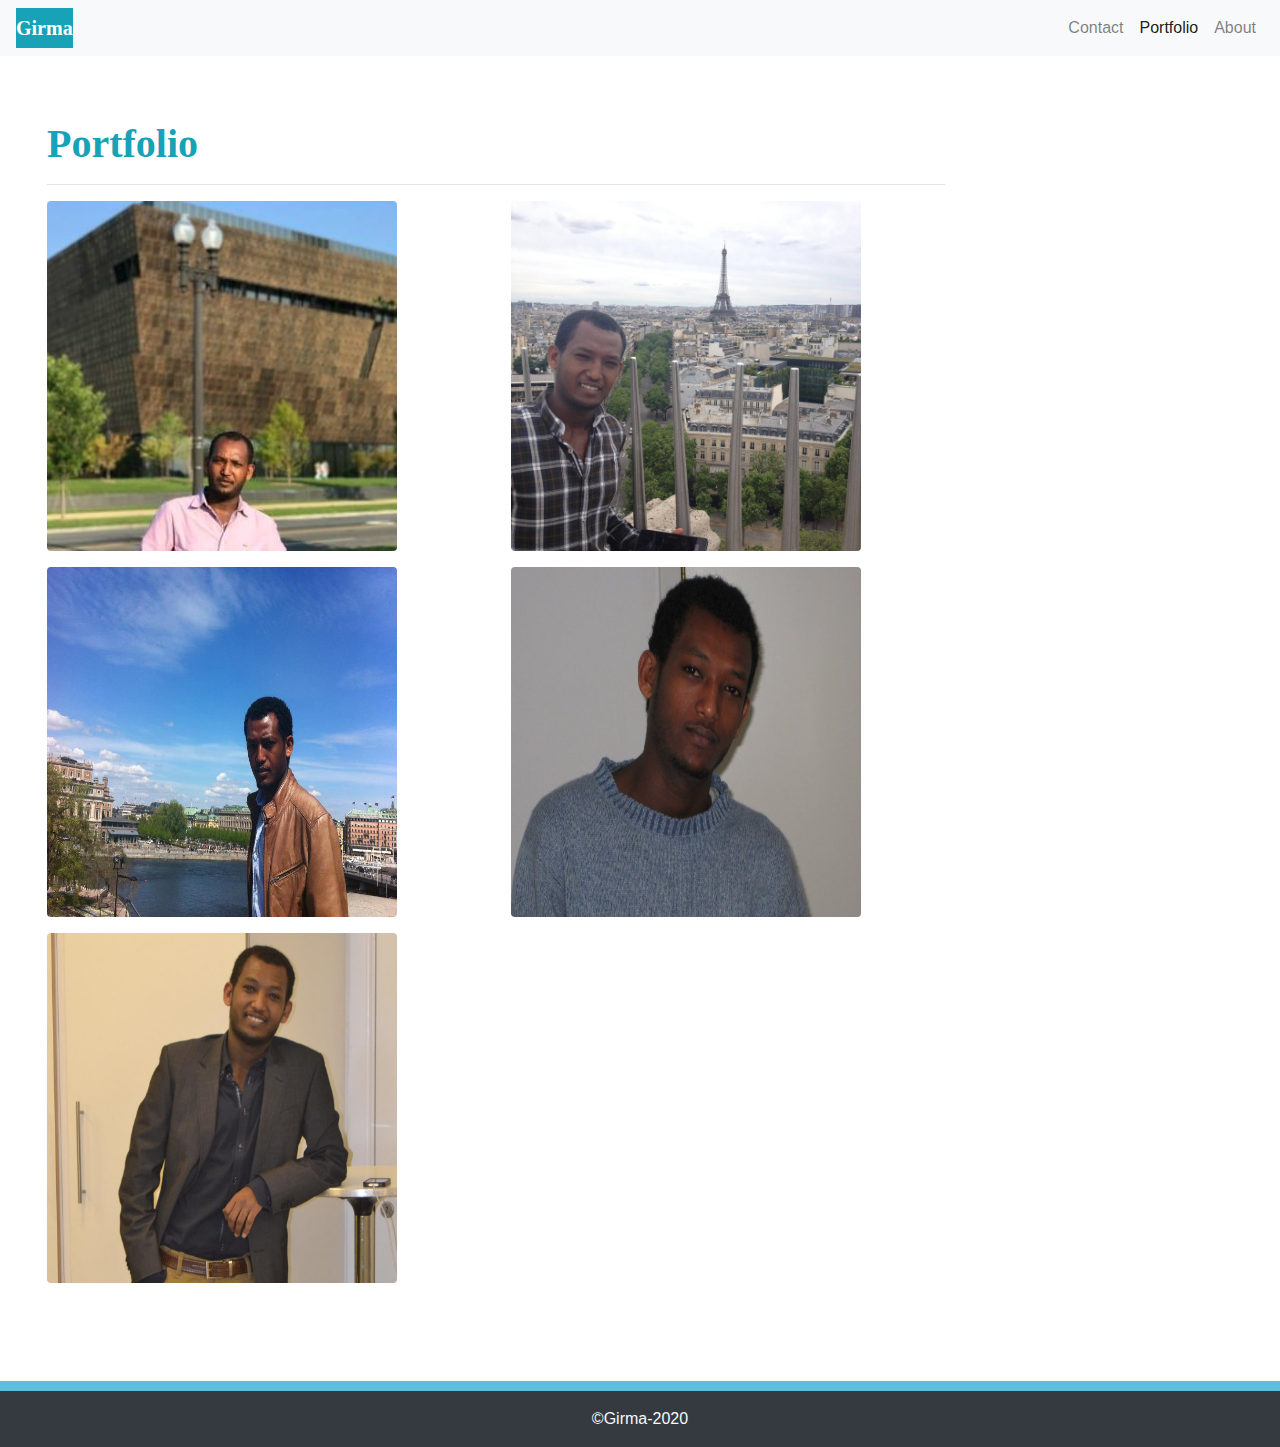
==== portfolio.html @ 7916dcc7 "add portfolio pics and add functionality to all html files" ====
<!DOCTYPE html>
<html lang="en">
<head>
    <meta charset="UTF-8">
    <meta name="viewport" content="width=device-width, initial-scale=1.0">
    <title>Portfolio</title>
    <!-- bootstrap CDN -->
    <link rel="stylesheet" href="https://stackpath.bootstrapcdn.com/bootstrap/4.5.2/css/bootstrap.min.css" integrity="sha384-JcKb8q3iqJ61gNV9KGb8thSsNjpSL0n8PARn9HuZOnIxN0hoP+VmmDGMN5t9UJ0Z" crossorigin="anonymous">
    <!-- Google fonts CDN -->
    <link href="https://fonts.googleapis.com/css2?family=Noto+Serif:wght@400;700&family=Roboto+Slab:wght@400;700&display=swap" rel="stylesheet">
    <!-- font-awesome CDN -->
    <link rel="stylesheet" href="https://use.fontawesome.com/releases/v5.2.0/css/all.css"
    integrity="sha384-hWVjflwFxL6sNzntih27bfxkr27PmbbK/iSvJ+a4+0owXq79v+lsFkW54bOGbiDQ" crossorigin="anonymous">

    <!-- custom CSS -->
    <link rel="stylesheet" href="./assets/css/style.css">
</head>
<body>
    <!-- navbar with hamburger on smaller screens -->    
    <div class="pt-5">
    <nav class="navbar navbar-expand-lg fixed-top navbar-light bg-light">              
            <a class="navbar-brand bg-info font-weight-bold text-white about" href="./index.html">Girma</a>
            <button class="navbar-toggler" type="button" data-toggle="collapse" data-target="#navbarNav" aria-controls="navbarNav" aria-expanded="false" aria-label="Toggle navigation">
            <span class="navbar-toggler-icon"></span>
            </button>
            <div class="collapse navbar-collapse" id="navbarNav">
            <ul class="navbar-nav ml-auto">
                <li class="nav-item">
                <a class="nav-link" href="./contact.html">Contact <span class="sr-only">(current)</span></a>
                </li>
                <li class="nav-item active">
                <a class="nav-link" href="./portfolio.html">Portfolio</a>
                </li>
                <li class="nav-item">
                <a class="nav-link" href="./index.html">About</a>
                </li>            
            </ul>
            </div>       
    </nav>
      
    
    <!-- <main class="my-3 "> -->
    <div id="portfolio-container" class="container  bg-white my-5 mx-3">        
            <div class="row px-3">
                <div class="col">
                    <h1 class="text-info about font-weight-bold  pt-4">
                        Portfolio
                    </h1>     
                    <hr>              
                </div>               
            </div>            
            <div class="row px-3">                               
                <div class="col-lg-6">
                    <figure>
                        <a href="https://girmad.github.io/" class="stretched-link" target="_blank">
                        <img src="./assets/images/black-history.jpg" alt="" class="img-fluid rounded portfolio-image">
                        </a>
                    </figure>
                </div>               
                <div class="col-lg-6">
                    </figure>
                        <a href="https://girmad.github.io/responsive-portfolio/contact.html" class="stretched-link" target="_blank">
                        <img src="./assets/images/girma-paris.jpg" alt="" class="img-fluid rounded portfolio-image">
                        </a>
                    </figure>
                </div>                                               
            </div>
            <!-- second row on large screen -->
            <div class="row px-3">                               
                <div class="col-lg-6">
                    <figure>
                        <a href="https://girmad.github.io/Responsive_Portfolio/" class="stretched-link" target="_blank">
                        <img src="./assets/images/girma-stockholm.jpg" alt="" class="img-fluid rounded portfolio-image">
                        </a>
                    </figure>
                </div>               
                <div class="col-lg-6">
                    </figure>
                        <a href="https://girmad.github.io/Responsive_Portfolio/" class="stretched-link" target="_blank">
                        <img src="./assets/images/younger-me.jpg" alt="" class="img-fluid rounded portfolio-image">
                        </a>
                    </figure>
                </div>                                               
            </div>
            
            <div class="row pb-5 px-3">
                <div class="col-lg-6">
                    <figure>
                        <a href="https://girmad.github.io/Responsive_Portfolio/" class="stretched-link" target="_blank">
                            <img src="./assets/images/girma-copenhagen.jpg" alt="" class="img-fluid rounded portfolio-image">
                        </a>
                    </figure>
                </div>                                                   
            </div>                    
    </div>
    <!-- </main> -->
    <footer class="bg-dark text-muted py-3 text-center footer">   
        <!-- <div class="container text-center"> -->
         
         <a class="text-light"  href="">&#169;Girma-2020</a> 
         <div class="icons float-right pr-5">
              <a class="text-light" href="https://twitter.com/?lang=en" target="_blank">
                  <i class="fab fa-twitter "></i>
              </a>
              <a class="text-light" href="https://www.facebook.com/gerrymanderib" target="_blank">
                  <i class="fab fa-facebook"></i>
              </a>
              <a class="text-light" href="https://www.linkedin.com/feed/" target="_blank">
                  <i class="fab fa-linkedin"></i>
              </a>
              <a class="text-light" href="https://girmad.github.io/" target="_blank">
                  <i class="fab fa-github"></i>
              </a>
          </div>  
        <!-- </div>      -->
      </footer>
   

      
   
    
    
    <!-- JS files to support some bootsrtap features -->
    <script src="https://code.jquery.com/jquery-3.5.1.slim.min.js" integrity="sha384-DfXdz2htPH0lsSSs5nCTpuj/zy4C+OGpamoFVy38MVBnE+IbbVYUew+OrCXaRkfj" crossorigin="anonymous"></script>
    <script src="https://cdn.jsdelivr.net/npm/popper.js@1.16.1/dist/umd/popper.min.js" integrity="sha384-9/reFTGAW83EW2RDu2S0VKaIzap3H66lZH81PoYlFhbGU+6BZp6G7niu735Sk7lN" crossorigin="anonymous"></script>
    <script src="https://stackpath.bootstrapcdn.com/bootstrap/4.5.2/js/bootstrap.min.js" integrity="sha384-B4gt1jrGC7Jh4AgTPSdUtOBvfO8shuf57BaghqFfPlYxofvL8/KUEfYiJOMMV+rV" crossorigin="anonymous"></script>
</div>
</body>
</html>
---- assets/css/style.css ----
html {
    position: relative;
    min-height: 100%;
}
body {
    background-image: url(https://www.transparenttextures.com/patterns/dark-leather.png);
    background-size: cover;
    margin: 0 0 100px;
}  
.footer {
    position: absolute;
    left: 0;
    bottom: 0;   
    width: 100%;
    box-shadow: 0 -10px rgb(91, 192, 222, 1);
} 
#girma {
    width: 15rem;
    height: 18rem;
}
.about {
    font-family: 'Libre Baskerville', serif; 
    font-weight: 700;
}
#portfolio-container {
    max-width: 75%;
}
@media screen and (max-width: 500px) {
    #portfolio-container {
        /* width: 100%; */
        margin: 20px 0;
    }
}
/* .navbar-brand {
    margin-left: 2.2rem;
} */
.portfolio-image {
    width: 350px;
    height: 350px;
}
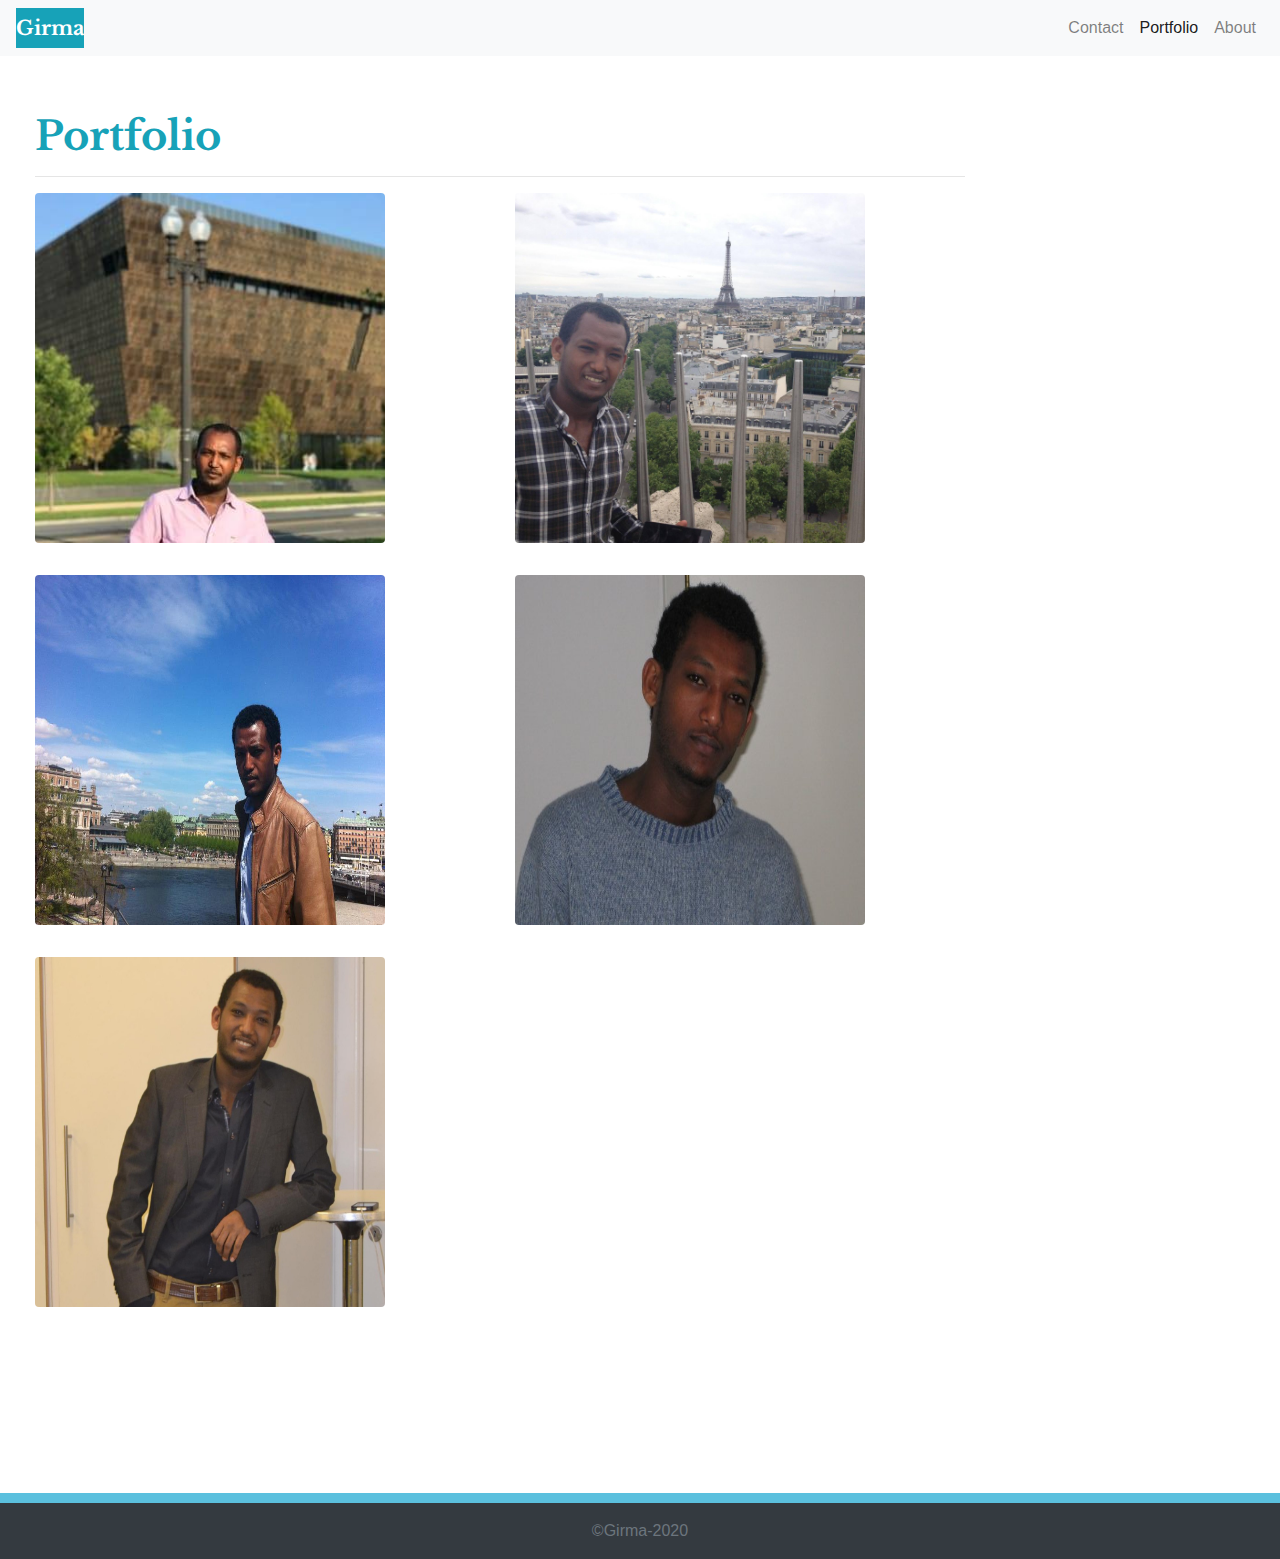
==== commit 59decf14: "html validation update" ====
--- a/portfolio.html
+++ b/portfolio.html
@@ -7,7 +7,7 @@
     <!-- bootstrap CDN -->
     <link rel="stylesheet" href="https://stackpath.bootstrapcdn.com/bootstrap/4.5.2/css/bootstrap.min.css" integrity="sha384-JcKb8q3iqJ61gNV9KGb8thSsNjpSL0n8PARn9HuZOnIxN0hoP+VmmDGMN5t9UJ0Z" crossorigin="anonymous">
     <!-- Google fonts CDN -->
-    <link href="https://fonts.googleapis.com/css2?family=Noto+Serif:wght@400;700&family=Roboto+Slab:wght@400;700&display=swap" rel="stylesheet">
+    <link href="https://fonts.googleapis.com/css2?family=Libre+Baskerville:wght@400;700&family=PT+Serif:wght@400;700&display=swap" rel="stylesheet">
     <!-- font-awesome CDN -->
     <link rel="stylesheet" href="https://use.fontawesome.com/releases/v5.2.0/css/all.css"
     integrity="sha384-hWVjflwFxL6sNzntih27bfxkr27PmbbK/iSvJ+a4+0owXq79v+lsFkW54bOGbiDQ" crossorigin="anonymous">
@@ -15,15 +15,19 @@
     <!-- custom CSS -->
     <link rel="stylesheet" href="./assets/css/style.css">
 </head>
-<body>
-    <!-- navbar with hamburger on smaller screens -->    
-    <div class="pt-5">
-    <nav class="navbar navbar-expand-lg fixed-top navbar-light bg-light">              
+<!-- padding on top and bottom was used to free up space for the fixed top navbar, without this padding the content of the page will still to the navbar. -->
+<body class="py-5">
+  
+        <!-- a bootstrap navbar that explands on large screen and a hamburger on smaller screen -->
+        <!-- the bavbar is also made to be fixed-top - scrolling the page down will not hide it -->
+        <nav class="navbar navbar-expand-lg fixed-top navbar-light bg-light">   
+             <!-- a bold, written in white, and given a bootstrap info background color -->           
             <a class="navbar-brand bg-info font-weight-bold text-white about" href="./index.html">Girma</a>
             <button class="navbar-toggler" type="button" data-toggle="collapse" data-target="#navbarNav" aria-controls="navbarNav" aria-expanded="false" aria-label="Toggle navigation">
             <span class="navbar-toggler-icon"></span>
             </button>
             <div class="collapse navbar-collapse" id="navbarNav">
+            <!-- ml-auto pushes the nav items to the right -->
             <ul class="navbar-nav ml-auto">
                 <li class="nav-item">
                 <a class="nav-link" href="./contact.html">Contact <span class="sr-only">(current)</span></a>
@@ -36,37 +40,42 @@
                 </li>            
             </ul>
             </div>       
-    </nav>
-      
-    
-    <!-- <main class="my-3 "> -->
-    <div id="portfolio-container" class="container  bg-white my-5 mx-3">        
-            <div class="row px-3">
+        </nav>    
+        <!-- a semantic tag <main> is used to show this is the main section of the page -->
+        <!-- a bootstrap container is used to make the content not take 100% of the width. padding is applied too -->
+        <main id="portfolio-container" class="container bg-white">        
+            <div class="row ">
                 <div class="col">
                     <h1 class="text-info about font-weight-bold  pt-4">
                         Portfolio
                     </h1>     
                     <hr>              
                 </div>               
-            </div>            
-            <div class="row px-3">                               
+            </div>     
+            <!-- first row -->
+            <div class="row ">   
+                <!-- on large and above screen sizes each row has two columns -->
+                <!-- on less than large screen sized each row has one column -->
                 <div class="col-lg-6">
-                    <figure>
+                    <!-- stretched link bootstrap link is used to make the whole picture a link -->
+                    <!-- appropriate bootstrap classes are called to make the image look as instructed -->
+                    <figure >
                         <a href="https://girmad.github.io/" class="stretched-link" target="_blank">
                         <img src="./assets/images/black-history.jpg" alt="" class="img-fluid rounded portfolio-image">
                         </a>
                     </figure>
                 </div>               
                 <div class="col-lg-6">
-                    </figure>
-                        <a href="https://girmad.github.io/responsive-portfolio/contact.html" class="stretched-link" target="_blank">
+                    </figure >
+                        <a href="https://girmad.github.io/responsive-portfolio/contact.html" class="stretched-link"  target="_blank">
                         <img src="./assets/images/girma-paris.jpg" alt="" class="img-fluid rounded portfolio-image">
                         </a>
                     </figure>
                 </div>                                               
             </div>
-            <!-- second row on large screen -->
-            <div class="row px-3">                               
+            <!-- second row  -->
+            <!-- margins ared added on both top and bottom -->
+            <div class="row my-3">                               
                 <div class="col-lg-6">
                     <figure>
                         <a href="https://girmad.github.io/Responsive_Portfolio/" class="stretched-link" target="_blank">
@@ -82,8 +91,9 @@
                     </figure>
                 </div>                                               
             </div>
-            
-            <div class="row pb-5 px-3">
+            <!-- third row -->
+            <!-- padding bottom is added to make the white background stretch below the image a little further -->
+            <div class="row pb-5">
                 <div class="col-lg-6">
                     <figure>
                         <a href="https://girmad.github.io/Responsive_Portfolio/" class="stretched-link" target="_blank">
@@ -92,38 +102,34 @@
                     </figure>
                 </div>                                                   
             </div>                    
-    </div>
-    <!-- </main> -->
-    <footer class="bg-dark text-muted py-3 text-center footer">   
-        <!-- <div class="container text-center"> -->
-         
-         <a class="text-light"  href="">&#169;Girma-2020</a> 
+        </main>
+        <!-- bootstrap footer with social media link is used -->
+    <!-- font-awesome icons are used for social media icons -->
+    <footer class="bg-dark text-muted py-3 text-center footer">  
+        <div class="container text-center"> 
+         <!-- all the contents in the footer are made text-muted -->
+         <a class="text-muted"  href="https://girmad.github.io/">&#169;Girma-2020</a> 
          <div class="icons float-right pr-5">
-              <a class="text-light" href="https://twitter.com/?lang=en" target="_blank">
+              <a class="text-muted" href="https://twitter.com/?lang=en" target="_blank">
                   <i class="fab fa-twitter "></i>
               </a>
-              <a class="text-light" href="https://www.facebook.com/gerrymanderib" target="_blank">
+              <a class="text-muted" href="https://www.facebook.com/gerrymanderib" target="_blank">
                   <i class="fab fa-facebook"></i>
               </a>
-              <a class="text-light" href="https://www.linkedin.com/feed/" target="_blank">
+              <a class="text-muted" href="https://www.linkedin.com/feed/" target="_blank">
                   <i class="fab fa-linkedin"></i>
               </a>
-              <a class="text-light" href="https://girmad.github.io/" target="_blank">
+              <a class="text-muted" href="https://girmad.github.io/" target="_blank">
                   <i class="fab fa-github"></i>
               </a>
           </div>  
-        <!-- </div>      -->
-      </footer>
+        </div>      
+      </footer>   
+    
+        <!-- JS files to support some bootsrtap features -->
+        <script src="https://code.jquery.com/jquery-3.5.1.slim.min.js" integrity="sha384-DfXdz2htPH0lsSSs5nCTpuj/zy4C+OGpamoFVy38MVBnE+IbbVYUew+OrCXaRkfj" crossorigin="anonymous"></script>
+        <script src="https://cdn.jsdelivr.net/npm/popper.js@1.16.1/dist/umd/popper.min.js" integrity="sha384-9/reFTGAW83EW2RDu2S0VKaIzap3H66lZH81PoYlFhbGU+6BZp6G7niu735Sk7lN" crossorigin="anonymous"></script>
+        <script src="https://stackpath.bootstrapcdn.com/bootstrap/4.5.2/js/bootstrap.min.js" integrity="sha384-B4gt1jrGC7Jh4AgTPSdUtOBvfO8shuf57BaghqFfPlYxofvL8/KUEfYiJOMMV+rV" crossorigin="anonymous"></script>
    
-
-      
-   
-    
-    
-    <!-- JS files to support some bootsrtap features -->
-    <script src="https://code.jquery.com/jquery-3.5.1.slim.min.js" integrity="sha384-DfXdz2htPH0lsSSs5nCTpuj/zy4C+OGpamoFVy38MVBnE+IbbVYUew+OrCXaRkfj" crossorigin="anonymous"></script>
-    <script src="https://cdn.jsdelivr.net/npm/popper.js@1.16.1/dist/umd/popper.min.js" integrity="sha384-9/reFTGAW83EW2RDu2S0VKaIzap3H66lZH81PoYlFhbGU+6BZp6G7niu735Sk7lN" crossorigin="anonymous"></script>
-    <script src="https://stackpath.bootstrapcdn.com/bootstrap/4.5.2/js/bootstrap.min.js" integrity="sha384-B4gt1jrGC7Jh4AgTPSdUtOBvfO8shuf57BaghqFfPlYxofvL8/KUEfYiJOMMV+rV" crossorigin="anonymous"></script>
-</div>
 </body>
 </html>--- a/assets/css/style.css
+++ b/assets/css/style.css
@@ -1,41 +1,41 @@
-
+/* the html tag is made relative to make the footer absolutely positioned */
 html {
     position: relative;
     min-height: 100%;
 }
 body {
-    background-image: url(https://www.transparenttextures.com/patterns/dark-leather.png);
+    /* background image  */
+    background-image: url(https://thumbs.dreamstime.com/t/d-muted-background-vintage-room-illustration-dusty-abstract-wall-floor-faint-light-soft-shade-studio-interior-yellow-156375539.jpg);
+    /* the background image is made to cover the whole page fully */
     background-size: cover;
     margin: 0 0 100px;
 }  
+/* the footer is absolutely positioned at the bottom of the page relative to the html tag */
 .footer {
     position: absolute;
     left: 0;
     bottom: 0;   
     width: 100%;
+    /* the footer has a shadow on y-axis upwards with the colors shown above */
     box-shadow: 0 -10px rgb(91, 192, 222, 1);
 } 
-#girma {
+/* the image of the index is sized as shown below */
+#about-image {
     width: 15rem;
     height: 18rem;
 }
+/* the navbar brand and the headings in each page are given a font-family and weight as shown below */
 .about {
-    font-family: 'Libre Baskerville', serif; 
+    font-family: Georgia, 'Libre Baskerville', serif; 
     font-weight: 700;
 }
+/* the portfolio pages width's max-width is restricted as shown below */
 #portfolio-container {
     max-width: 75%;
+    margin: 40px 20px;
 }
-@media screen and (max-width: 500px) {
-    #portfolio-container {
-        /* width: 100%; */
-        margin: 20px 0;
-    }
-}
-/* .navbar-brand {
-    margin-left: 2.2rem;
-} */
+/* the images on the porfolio page are sized as shown below */
 .portfolio-image {
     width: 350px;
     height: 350px;
-}+}
